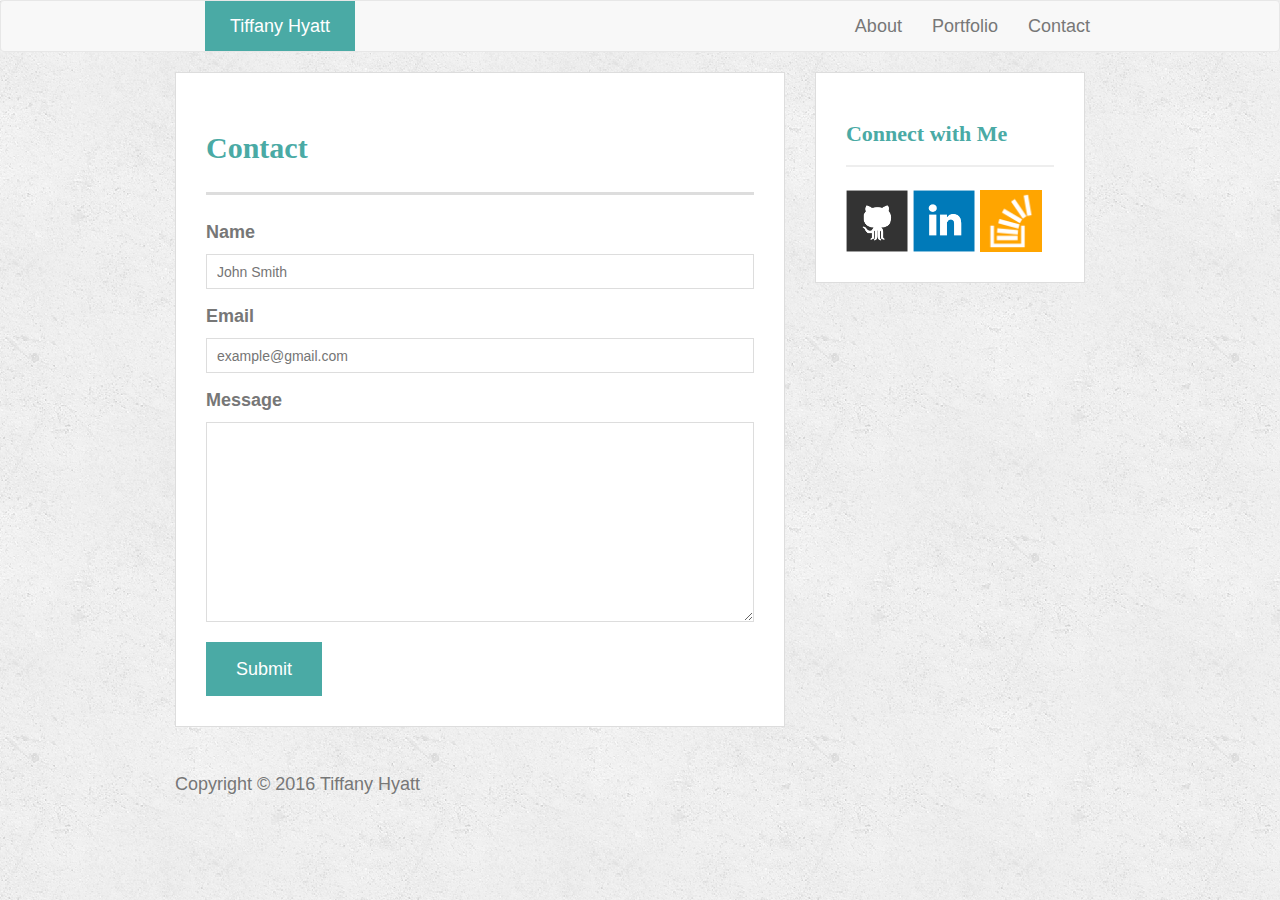
==== contact.html @ 8a0198a3 "updated files with responsiveness" ====
<!doctype html>
 <html lang="en-us">
 
 <head>
   <meta charset="UTF-8">
   <title>Contact | Tiffany Hyatt</title>
   <link rel="stylesheet" type="text/css" href="assets/css/reset.css">
   <link rel="stylesheet" href="https://maxcdn.bootstrapcdn.com/bootstrap/3.3.7/css/bootstrap.min.css" integrity="sha384-BVYiiSIFeK1dGmJRAkycuHAHRg32OmUcww7on3RYdg4Va+PmSTsz/K68vbdEjh4u" crossorigin="anonymous">
   <link rel="stylesheet" type="text/css" href="assets/css/style.css">
 </head>
 
 <body><nav class="navbar navbar-default">
    <div class="container">
      <div class="navbar-header">
      <button type="button" class="navbar-toggle collapsed" data-toggle="collapse" data-target="#navbar" aria-expanded="false" aria-controls="navbar">
        <span class="sr-only">Toggle navigation</span>
        <span class="icon-bar"></span>
        <span class="icon-bar"></span>
        <span class="icon-bar"></span>
      </button>
      <a class="navbar-brand" id="logo" href="index.html">Tiffany Hyatt</a>

      </div>

      <div class="collapse navbar-collapse" id="navbar">
        <ul class="nav navbar-nav navbar-right">
          <li><a href="index.html">About</a></li>
          <li><a href="portfolio.html">Portfolio</a></li>
          <li><a href="contact.html">Contact</a></li>
        </ul>
      </div>
    </div>
  </nav>
 
<!--    <header id="masthead">
     <div class="container">
       <a href="index.html" id="logo">Tiffany Hyatt</a>
       <nav>
         <a href="index.html">About</a>
         <a href="portfolio.html">Portfolio</a>
         <a href="contact.html">Contact</a>
       </nav>
     </div>
   </header> -->
  <div class="container">
   <div class="row">
      <div class="col-md-8 col-lg-8">
   <div id="main-container">
      <section class="main-section">
       <h1>Contact</h1>
<!--Contact Form--> 
       <form id="contact-form">
         <ul>
           <li>
             <label for="name">Name</label>
             <input type="text" id="name" name="name" placeholder="John Smith" required="required">
           </li>
           <li>
             <label for="email">Email</label>
             <input type="email" id="email" name="email" placeholder="example@gmail.com" required="required">
           </li>
           <li>
             <label for="message">Message</label>
             <textarea id="message" name="message" required="required"></textarea>
           </li>
         </ul>
         <input type="submit">
       </form>
 
     </section>
     </div>
     </div>
 <!--Sidebar-->
    <div class="col-md-4 col-lg-4">
      <section class="sidebar">
     
         <div id="connect">
           <h2>Connect with Me</h2>
   
           <a href="gw.bootcampcontent.com/Trenette12"><img src="assets/images/github-128.png" class="social" alt="Tiffany Hyatt's Github" /></a>
           <a href="https://www.linkedin.com/in/tiffany-hyatt-a67a494b/"><img src="assets/images/linkedin-128.png" class="social" alt="Tiffany Hyatt's LinkedIn Profile" /></a>
           <a href="http://stackoverflow.com/users/7366974/tiffany-hyatt"><img src="assets/images/stackoverflow-128.png" class="social" alt="Tiffany Hyatt's Stack Overflow" /></a>
         </div>
       </section>
       </div>
 </div>
 </div>
 
   <footer>
     <div class="container">
       Copyright &copy; 2016 Tiffany Hyatt
     </div>
   </footer>
 </body>
 
 </html>
---- assets/css/style.css ----
body {
  font-family: 'Arial', 'Helvetica Neue', Helvetica, sans-serif;
  font-size: 18px;
  color: #777;
  line-height: 34px;
  background: url("../images/concrete_seamless.png");
}
* {
  box-sizing: border-box;
}
/*general*/
.container {
  clear: both;
  margin: 0 auto;
  width: 100%;
  max-width: 960px;
}
h1,
h2,
h3,
p {
  margin-bottom: 20px;
}
p:last-child {
  margin-bottom: 0;
}
h1,
h2,
h3 {
  font-family: 'Georgia', Times, Times New Roman, serif;
  color: #4aaaa5;
  font-weight: 700;
}
h1 {
  padding-bottom: 20px;
  font-size: 30px;
  line-height: 49px;
  border-bottom: 3px solid #ddd;
}
h2,
h3 {
  font-size: 22px;
}
/*header*/
#masthead {
  position: fixed;
  z-index: 99;
  margin: 0 0 30px;
  overflow: auto;
  width: 100%;
  color: #fff;
  background: #fff;
  border-bottom: 2px solid #ccc;
}
#logo {
 margin-left: 30px;
    background-color: #4aaaa5;
    color: #ffffff;
    width: 150px;
    text-align: center;
  }
/*nav {
  float: right;
  margin-top: 25px;
}
nav a {
  display: inline-block;
  margin-left: 15px;
  padding-left: 15px;
  color: #999;
  text-decoration: none;
  line-height: 18px;
  border-left: 1px solid #efefef;
}
nav a:first-child {
  border-left: 0 none;*/
}
/*footer*/
footer {
  padding: 30px 0;
  clear: both;
  color: #fff;
  color: #ccc;
  font-size: 12px;
  text-align: center;
  background: #666;
  border-top: 8px solid #4aaaa5;
}
/*sidebar*/
.sidebar {
  padding: 30px;
  width: 100%;
  max-width: 270px;
  float: left;
  margin-bottom: 20px;
  background: #fff;
  border: 1px solid #ddd;
}
h3,
.sidebar h2 {
  padding-bottom: 20px;
  margin-bottom: 15px;
  line-height: 22px;
  border-bottom: 2px solid #eee;
}
.social {
  width: 62px;
  height: 62px;
  margin-top: 8px;
  margin-right: 5px;
}
.social:last-child {
  margin-right: 0;
}
/*main*/
/*#main-container {
  padding-top: 130px;
}*/
.main-section {
  padding: 30px;
  margin: 0 0 40px 0;
  width: 100%;
  max-width: 650px;
  float: left;
  background: #fff;
  border: 1px solid #ddd;
}
/*portfolio page*/
.work {
  position: relative;
  width: 274px;
  overflow: auto;
  float: left;
  margin: 20px 0 25px;
}
.work:nth-child(even) {
  margin-right: 40px;
}
.work img {
  width: 100%;
  border: 0 none;
  opacity: .8;
}
.work h3 {
  position: absolute;
  bottom: 20px;
  margin-bottom: 0;
  padding: 15px;
  width: 100%;
  color: #fff;
  text-align: center;
  line-height: 30px;
  font-weight: 300;
  background: #4aaaa5;
  border-bottom: 0;
}
.auth-image {
  width: 200px;
  height: auto;
  margin-top: 10px;
  margin-right: 25px;
  float: left;
}
/*contact page*/
#contact-form ul {
  margin-bottom: 20px;
}
#contact-form li {
  margin-bottom: 10px;
}
label,
input[type=text],
input[type=email],
textarea {
  display: block;
  width: 100%;
}
input[type=text],
input[type=email],
textarea {
  height: 35px;
  padding: 0 10px;
  font-size: 14px;
  border: 1px solid #ddd;
}
textarea {
  height: 200px;
}
input[type=submit] {
  padding: 10px 30px;
  color: #fff;
  font-size: 18px;
  cursor: pointer;
  background: #4aaaa5;
  border: 0 none;
}

#imgsmall {
  width: 150px;
  height: 150px;
}
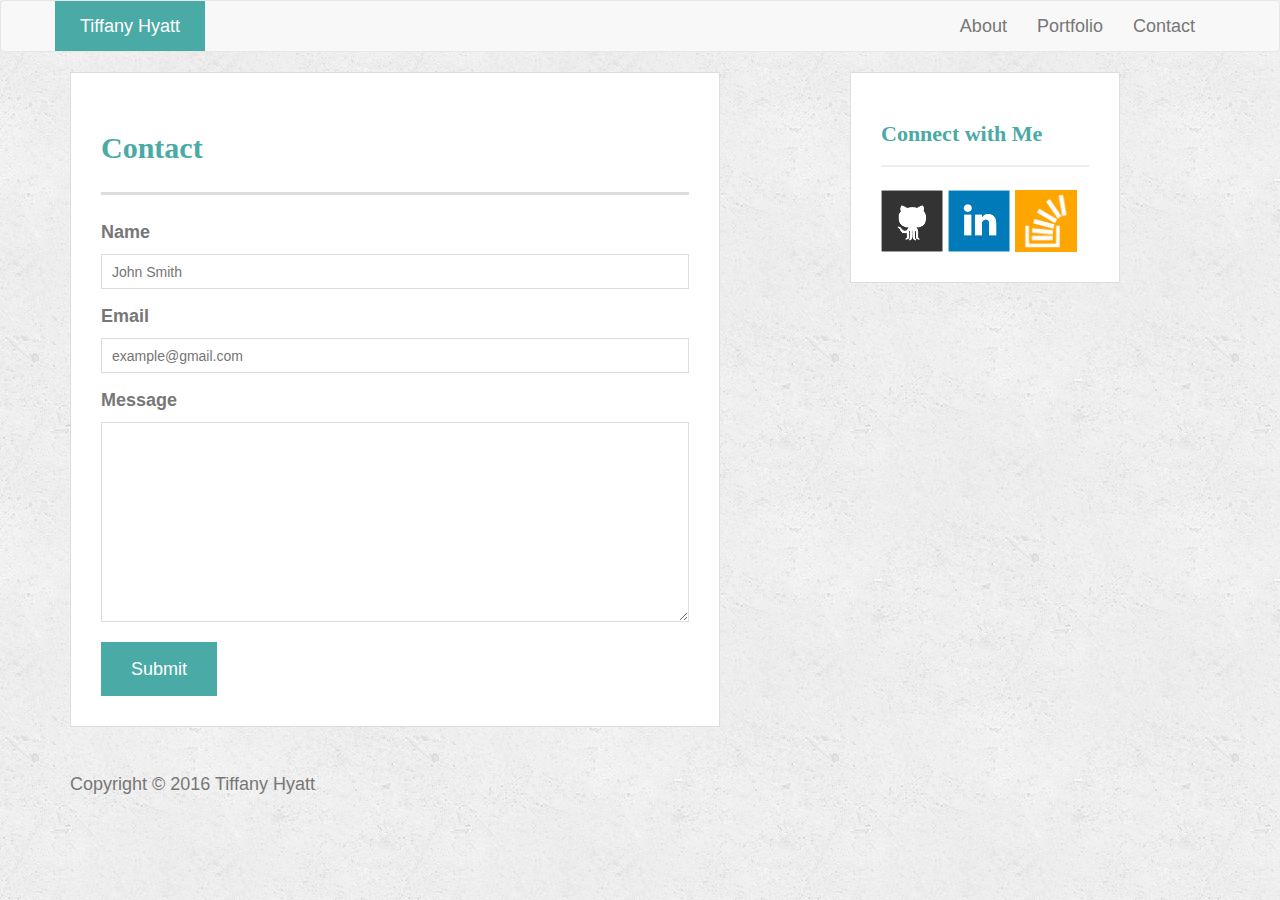
==== commit ae551f6e: "added hamburger menu" ====
--- a/contact.html
+++ b/contact.html
@@ -9,15 +9,21 @@
    <link rel="stylesheet" type="text/css" href="assets/css/style.css">
  </head>
  
- <body><nav class="navbar navbar-default">
-    <div class="container">
-      <div class="navbar-header">
-      <button type="button" class="navbar-toggle collapsed" data-toggle="collapse" data-target="#navbar" aria-expanded="false" aria-controls="navbar">
-        <span class="sr-only">Toggle navigation</span>
-        <span class="icon-bar"></span>
-        <span class="icon-bar"></span>
-        <span class="icon-bar"></span>
-      </button>
+ <body>
+  <!-- jQuery -->
+    <script src="https://ajax.googleapis.com/ajax/libs/jquery/1.12.4/jquery.min.js"></script>
+    <!-- JavaScript -->
+    <script src="https://maxcdn.bootstrapcdn.com/bootstrap/3.3.7/js/bootstrap.min.js" integrity="sha384-Tc5IQib027qvyjSMfHjOMaLkfuWVxZxUPnCJA7l2mCWNIpG9mGCD8wGNIcPD7Txa" crossorigin="anonymous"></script>
+    
+       <nav class="navbar navbar-default">
+          <div class="container">
+            <div class="navbar-header">
+            <button type="button" class="navbar-toggle collapsed" data-toggle="collapse" data-target="#navbar" aria-expanded="false" aria-controls="navbar">
+              <span class="sr-only">Toggle navigation</span>
+              <span class="icon-bar"></span>
+              <span class="icon-bar"></span>
+              <span class="icon-bar"></span>
+            </button>
       <a class="navbar-brand" id="logo" href="index.html">Tiffany Hyatt</a>
 
       </div>
--- a/assets/css/style.css
+++ b/assets/css/style.css
@@ -9,12 +9,12 @@
   box-sizing: border-box;
 }
 /*general*/
-.container {
+/*.container {
   clear: both;
   margin: 0 auto;
   width: 100%;
   max-width: 960px;
-}
+}*/
 h1,
 h2,
 h3,
@@ -53,8 +53,8 @@
   border-bottom: 2px solid #ccc;
 }
 #logo {
- margin-left: 30px;
-    background-color: #4aaaa5;
+/* margin-left: 30px;
+*/  background-color: #4aaaa5;
     color: #ffffff;
     width: 150px;
     text-align: center;
@@ -80,7 +80,7 @@
   padding: 30px 0;
   clear: both;
   color: #fff;
-  color: #ccc;
+/*  color: #ccc;*/
   font-size: 12px;
   text-align: center;
   background: #666;
